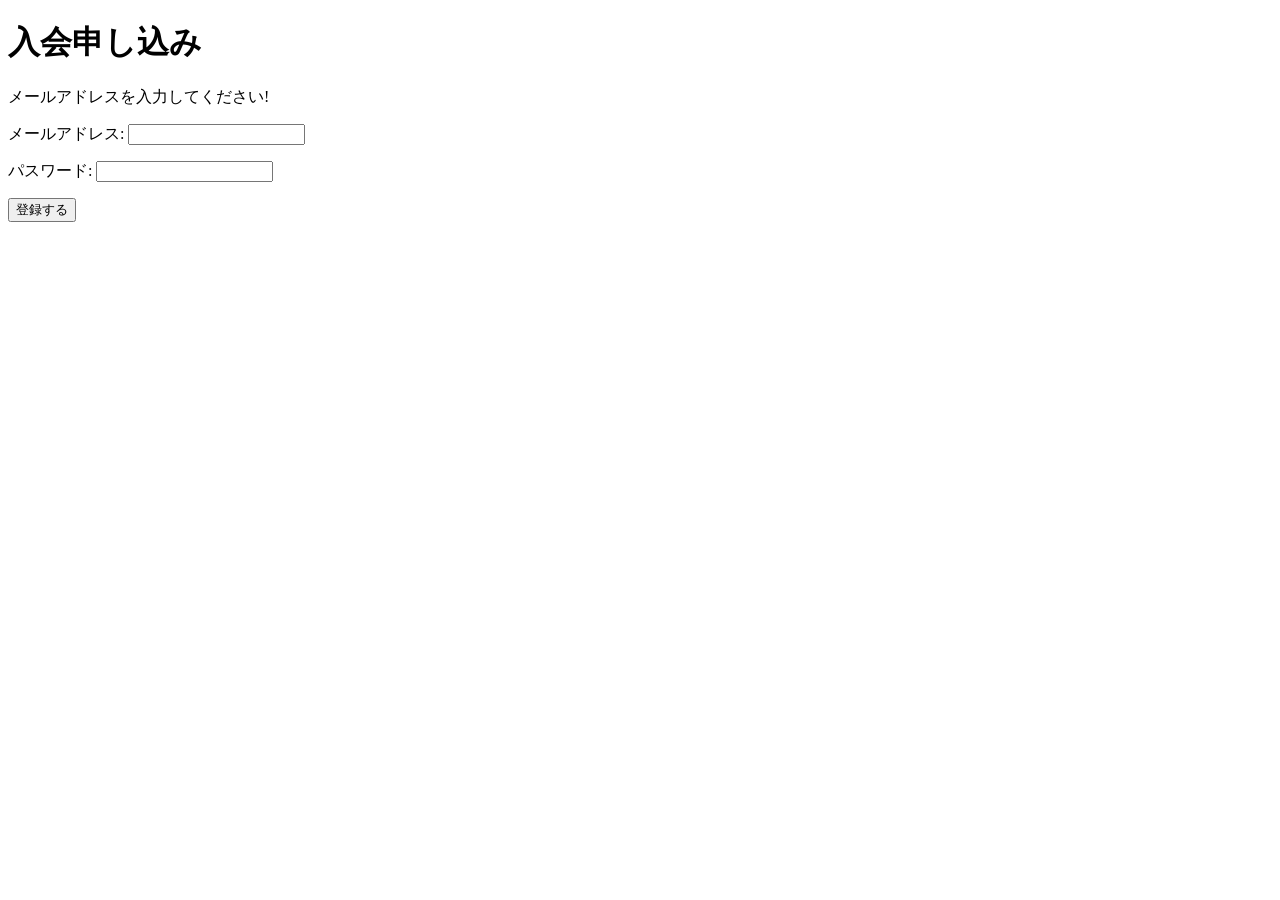
==== index.html @ 0bbace36 "update04/15" ====
<!DOCTYPE html>
<html lang="en">
<head>
    <meta charset="UTF-8">
    <meta name="viewport" content="width=device-width, initial-scale=1.0">
    <meta http-equiv="X-UA-Compatible" content="ie=edge">
    <title>入会申し込み</title>
</head>
<body>
    <h1>入会申し込み</h1>
    <p>メールアドレスを入力してください!</p>
    <p>メールアドレス: <input type="email" name="myemail"/></p>
    <p>パスワード: <input type="password" name="passcode"/></p>
    <p><button type="submit">登録する</button></p>
</body>
</html>
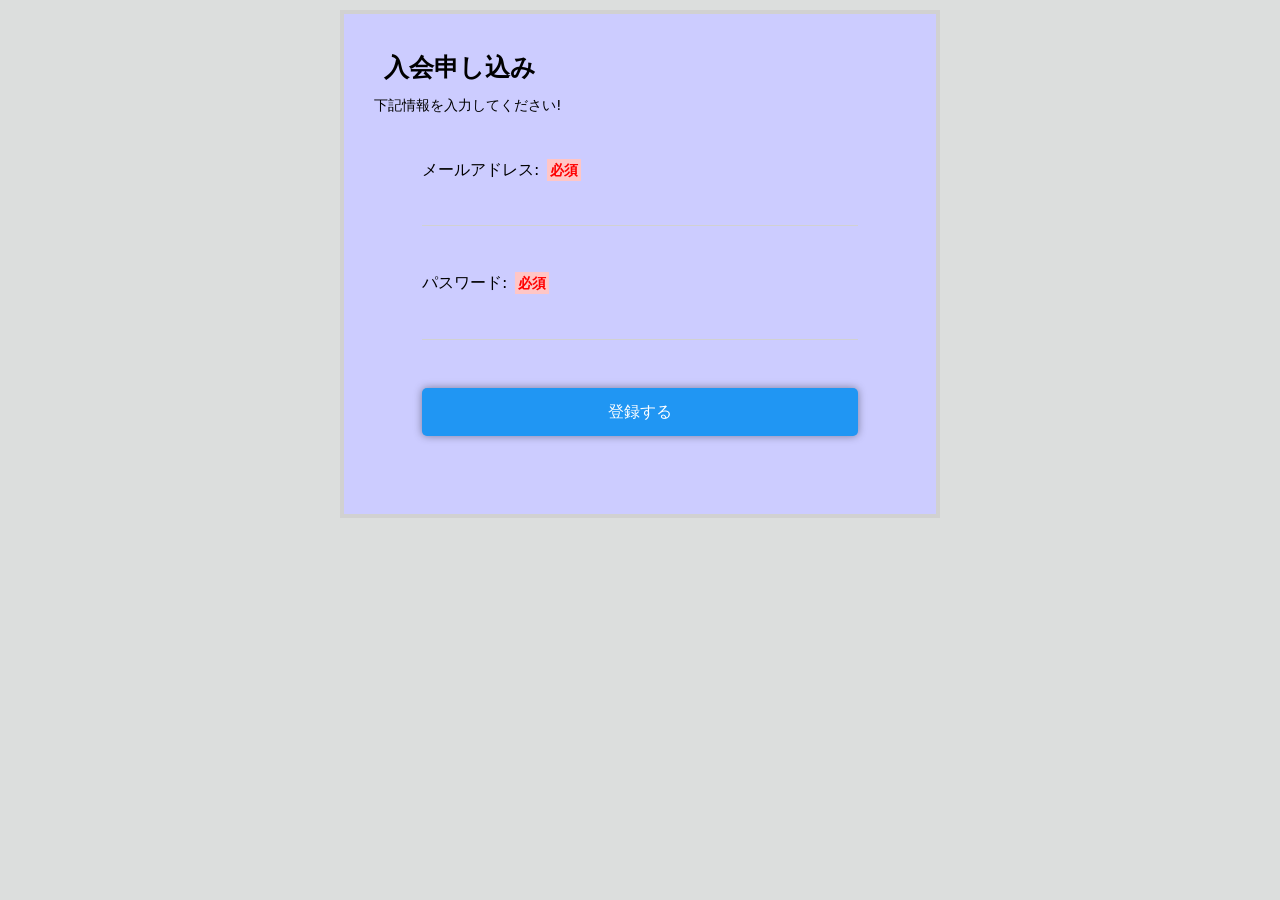
==== commit 529e730e: "chapter3-section2" ====
--- a/index.html
+++ b/index.html
@@ -1,17 +1,29 @@
 
 <!DOCTYPE html>
+
 <html lang="en">
 <head>
     <meta charset="UTF-8">
     <meta name="viewport" content="width=device-width, initial-scale=1.0">
     <meta http-equiv="X-UA-Compatible" content="ie=edge">
     <title>入会申し込み</title>
+    <link rel="stylesheet" type="text/css" href="css/style.css">    
 </head>
 <body>
+    <div class = "content">
     <h1>入会申し込み</h1>
-    <p>メールアドレスを入力してください!</p>
-    <p>メールアドレス: <input type="email" name="myemail"/></p>
-    <p>パスワード: <input type="password" name="passcode"/></p>
-    <p><button type="submit">登録する</button></p>
+    <p>下記情報を入力してください!</p>
+        <div class="control">
+            <label for="myemail">メールアドレス:<span class="required">必須</span></span></label>
+            <input id="myemail" type="email" name="myemail"/>
+        </div>
+        <div class="control">
+            <label for="passcode">パスワード:<span class="required">必須</span></label>
+            <input id="passcode" type="password" name="passcode"/>
+        </div>
+        <div class="control">
+            <button type="submit">登録する</button>
+        </div>
+    </div>
 </body>
 </html>
--- a/css/style.css
+++ b/css/style.css
@@ -0,0 +1,54 @@
+@import url("sanitize.css");
+h1{
+    font-size: 25px;
+    margin: 10px;
+}
+p{
+    font-size: 14px;
+}
+
+input{
+    border-bottom: 1px solid #d1d1d1;
+    font-size: 1.2em;
+    width: 100%;
+    padding: 8px;
+    border-style: none none groove none;
+    background-color: #00000000
+}
+button{
+    width: 100%;
+    background-color: #2096f3;
+    color: #fff;
+    padding: 15px;
+    border-style: none;
+    border-radius: 5px;
+    box-shadow: 0 0 8px rgba(0,0,0,0.4);
+    
+}
+body{
+    background-color: #dcdedd;
+}
+label{
+    display: block;
+    margin-bottom: .5em;
+}
+
+.content{
+    background-color: #ccccff;
+    width: 600px ;
+    margin: 10px auto;
+    border: 4px solid #d1d1d1;
+    padding: 30px;
+
+}
+.control{
+    margin: 3em;
+}
+.required{
+    margin-left: .5em;
+    color: red;
+    font-size: .9em;
+    padding: 3px;
+    background-color: #ffc6c6;
+    font-weight: bolder;
+}
